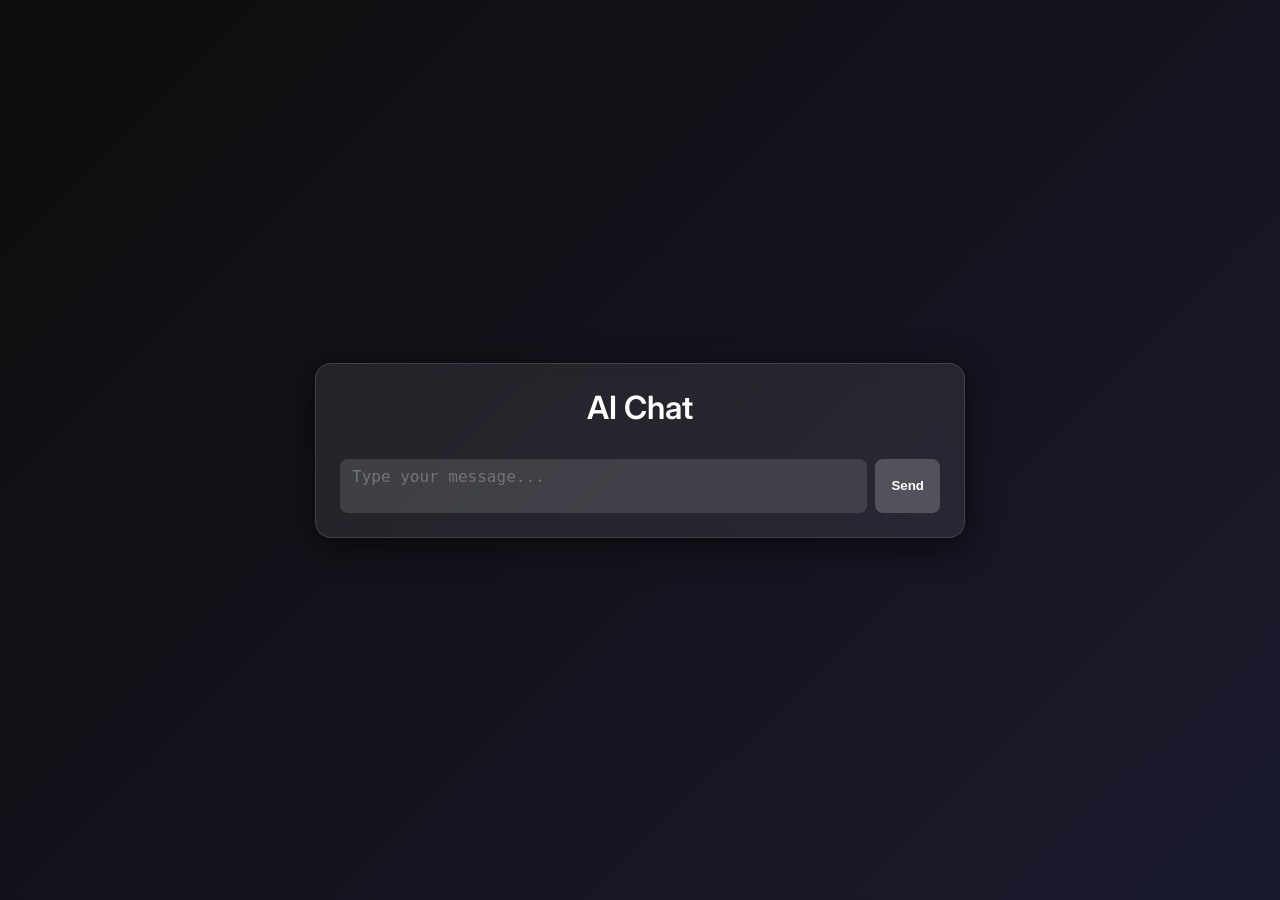
==== static/index.html @ b1b3c475 "Initial commit – FastAPI backend + premium UI" ====
<!DOCTYPE html>
<html lang="en">
<head>
    <meta charset="UTF-8" />
    <meta name="viewport" content="width=device-width, initial-scale=1.0" />
    <title>Chat with AI</title>
    <link href="https://fonts.googleapis.com/css2?family=Inter:wght@400;500;600&display=swap" rel="stylesheet" />
    <link rel="stylesheet" href="/static/style.css" />
</head>
<body>
    <div class="container">
        <h1>AI Chat</h1>
        <div class="chat-box" id="chatBox"></div>
        <div class="input-area">
            <textarea id="userInput" placeholder="Type your message..." rows="2"></textarea>
            <button id="sendBtn">Send</button>
        </div>
    </div>

    <script>
        const sendBtn = document.getElementById('sendBtn');
        const userInput = document.getElementById('userInput');
        const chatBox = document.getElementById('chatBox');

        async function sendMessage() {
            const message = userInput.value.trim();
            if (!message) return;
            // Append user message
            appendMessage('user', message);
            userInput.value = '';
            sendBtn.disabled = true;
            try {
                const response = await fetch('/api/chat', {
                    method: 'POST',
                    headers: { 'Content-Type': 'application/json' },
                    body: JSON.stringify({
                        messages: [{ role: 'user', content: message }]
                    })
                });
                const data = await response.json();
                const reply = data.reply || 'Error: no reply';
                appendMessage('assistant', reply);
            } catch (e) {
                appendMessage('assistant', 'Error contacting server');
            } finally {
                sendBtn.disabled = false;
            }
        }

        function appendMessage(sender, text) {
            const msgDiv = document.createElement('div');
            msgDiv.className = `message ${sender}`;
            msgDiv.textContent = text;
            chatBox.appendChild(msgDiv);
            chatBox.scrollTop = chatBox.scrollHeight;
        }

        sendBtn.addEventListener('click', sendMessage);
        userInput.addEventListener('keydown', (e) => {
            if (e.key === 'Enter' && !e.shiftKey) {
                e.preventDefault();
                sendMessage();
            }
        });
    </script>
</body>
</html>
---- static/style.css ----
/* Glassmorphism dark theme */
body {
  margin: 0;
  padding: 0;
  font-family: 'Inter', sans-serif;
  background: linear-gradient(135deg, #0d0d0d 0%, #1a1a2e 100%);
  color: #e0e0e0;
  min-height: 100vh;
  display: flex;
  justify-content: center;
  align-items: center;
  overflow: hidden;
}

.container {
  width: 90%;
  max-width: 600px;
  background: rgba(255, 255, 255, 0.08);
  border-radius: 16px;
  padding: 24px;
  box-shadow: 0 8px 32px rgba(0, 0, 0, 0.6);
  backdrop-filter: blur(10px);
  -webkit-backdrop-filter: blur(10px);
  border: 1px solid rgba(255, 255, 255, 0.12);
  display: flex;
  flex-direction: column;
  gap: 16px;
}

h1 {
  margin: 0;
  text-align: center;
  font-weight: 600;
  color: #ffffff;
}

.chat-box {
  flex: 1;
  overflow-y: auto;
  max-height: 400px;
  display: flex;
  flex-direction: column;
  gap: 8px;
}

.message {
  padding: 12px 16px;
  border-radius: 12px;
  max-width: 85%;
  line-height: 1.4;
  word-wrap: break-word;
}
.message.user {
  align-self: flex-end;
  background: rgba(255, 255, 255, 0.15);
  color: #fff;
}
.message.assistant {
  align-self: flex-start;
  background: rgba(0, 0, 0, 0.25);
  color: #e0e0e0;
}

.input-area {
  display: flex;
  gap: 8px;
}
#userInput {
  flex: 1;
  resize: none;
  border: none;
  border-radius: 8px;
  padding: 8px 12px;
  font-size: 1rem;
  background: rgba(255, 255, 255, 0.12);
  color: #fff;
  outline: none;
}
#sendBtn {
  padding: 8px 16px;
  border: none;
  border-radius: 8px;
  background: rgba(255, 255, 255, 0.2);
  color: #fff;
  font-weight: 600;
  cursor: pointer;
  transition: background 0.2s;
}
#sendBtn:hover {
  background: rgba(255, 255, 255, 0.3);
}
#sendBtn:disabled {
  opacity: 0.6;
  cursor: not-allowed;
}
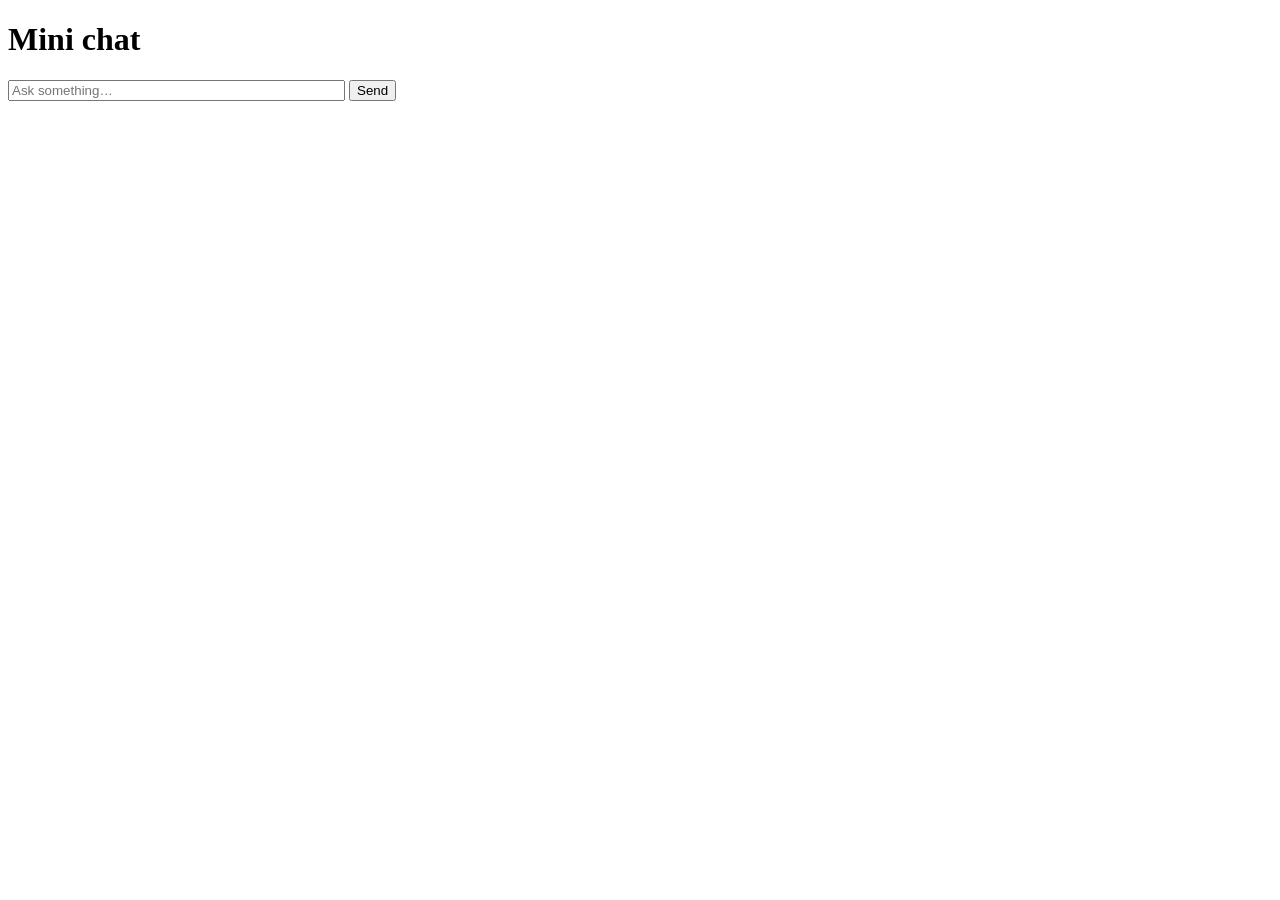
==== commit 095235a0: "Update main.py, index.html, and README with live deployment info" ====
--- a/static/index.html
+++ b/static/index.html
@@ -1,67 +1,51 @@
-<!DOCTYPE html>
+<!doctype html>
 <html lang="en">
 <head>
-    <meta charset="UTF-8" />
-    <meta name="viewport" content="width=device-width, initial-scale=1.0" />
-    <title>Chat with AI</title>
-    <link href="https://fonts.googleapis.com/css2?family=Inter:wght@400;500;600&display=swap" rel="stylesheet" />
-    <link rel="stylesheet" href="/static/style.css" />
+  <meta charset="utf-8">
+  <meta name="viewport" content="width=device-width, initial-scale=1.0">
+  <title>Mini chat</title>
+  <link href="https://fonts.googleapis.com/css2?family=Inter:wght@400;500;600&display=swap" rel="stylesheet">
+  <link rel="stylesheet" href="/style.css">
 </head>
 <body>
-    <div class="container">
-        <h1>AI Chat</h1>
-        <div class="chat-box" id="chatBox"></div>
-        <div class="input-area">
-            <textarea id="userInput" placeholder="Type your message..." rows="2"></textarea>
-            <button id="sendBtn">Send</button>
-        </div>
+  <div class="card">
+    <h1>Mini chat</h1>
+    <div class="input-group">
+      <input id="msg" placeholder="Ask something…" size="40">
+      <button id="send">Send</button>
     </div>
+    <pre id="out"></pre>
+  </div>
 
-    <script>
-        const sendBtn = document.getElementById('sendBtn');
-        const userInput = document.getElementById('userInput');
-        const chatBox = document.getElementById('chatBox');
+  <script>
+    const out = document.getElementById("out");
+    const msgInput = document.getElementById("msg");
+    const sendBtn = document.getElementById("send");
 
-        async function sendMessage() {
-            const message = userInput.value.trim();
-            if (!message) return;
-            // Append user message
-            appendMessage('user', message);
-            userInput.value = '';
-            sendBtn.disabled = true;
-            try {
-                const response = await fetch('/api/chat', {
-                    method: 'POST',
-                    headers: { 'Content-Type': 'application/json' },
-                    body: JSON.stringify({
-                        messages: [{ role: 'user', content: message }]
-                    })
-                });
-                const data = await response.json();
-                const reply = data.reply || 'Error: no reply';
-                appendMessage('assistant', reply);
-            } catch (e) {
-                appendMessage('assistant', 'Error contacting server');
-            } finally {
-                sendBtn.disabled = false;
-            }
-        }
+    async function doSend() {
+      const message = msgInput.value;
+      if (!message.trim()) return;
+      out.textContent = "…thinking…";
+      sendBtn.disabled = true;
+      try {
+        const r = await fetch("/api/chat", {
+          method: "POST",
+          headers: { "Content-Type": "application/json" },
+          body: JSON.stringify({ message }),
+        });
+        const data = await r.json();
+        out.textContent = r.ok ? data.reply : `Error ${r.status}: ${JSON.stringify(data.detail)}`;
+      } catch (err) {
+        out.textContent = `Error: ${err.message}`;
+      } finally {
+        sendBtn.disabled = false;
+      }
+    }
 
-        function appendMessage(sender, text) {
-            const msgDiv = document.createElement('div');
-            msgDiv.className = `message ${sender}`;
-            msgDiv.textContent = text;
-            chatBox.appendChild(msgDiv);
-            chatBox.scrollTop = chatBox.scrollHeight;
-        }
-
-        sendBtn.addEventListener('click', sendMessage);
-        userInput.addEventListener('keydown', (e) => {
-            if (e.key === 'Enter' && !e.shiftKey) {
-                e.preventDefault();
-                sendMessage();
-            }
-        });
-    </script>
+    sendBtn.onclick = doSend;
+    msgInput.onkeydown = (e) => {
+      if (e.key === "Enter") doSend();
+    };
+  </script>
 </body>
 </html>
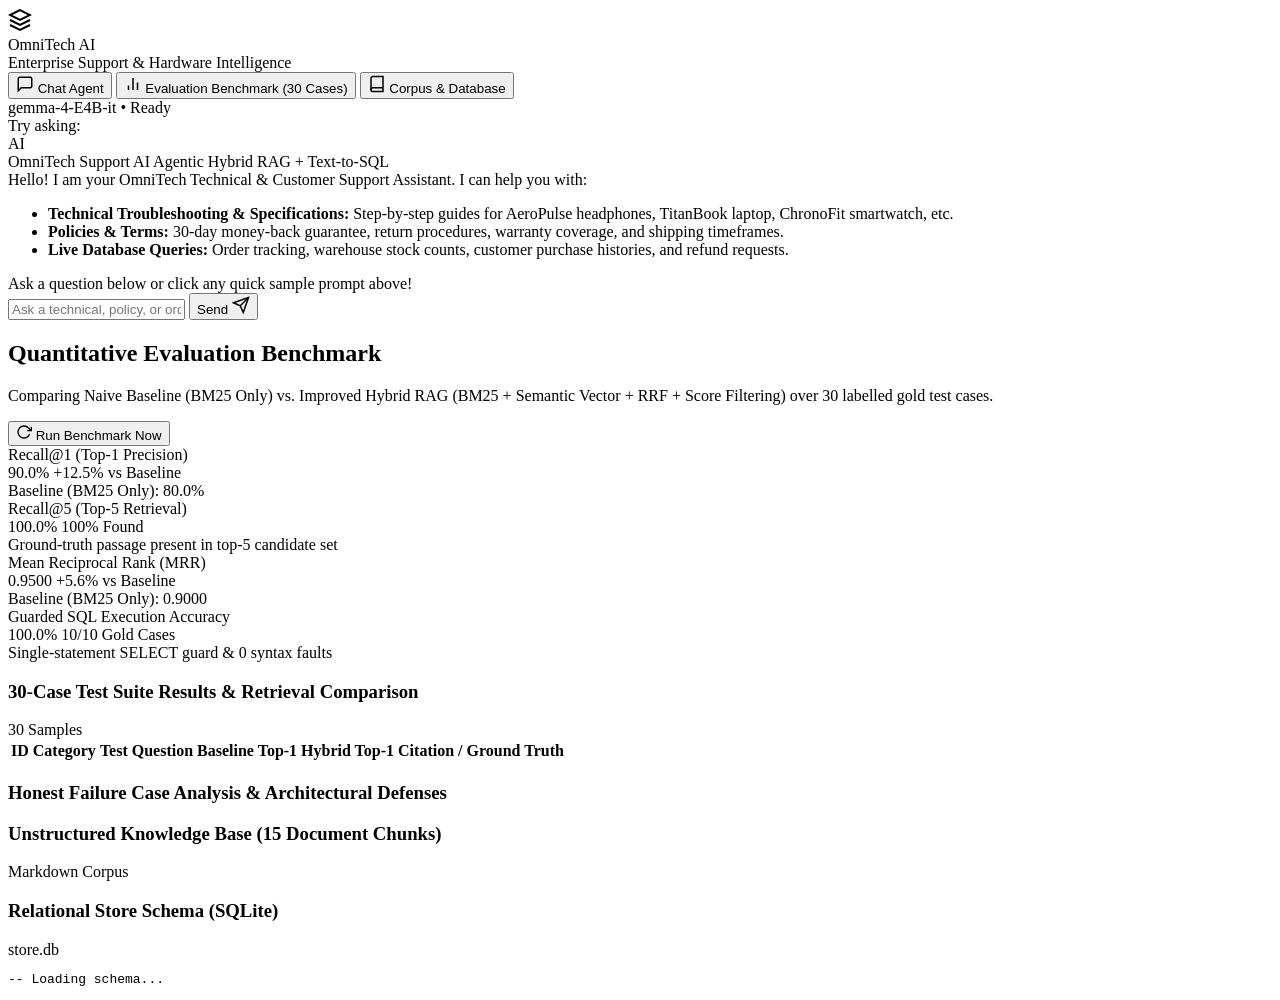
==== commit 2298a895: "feat: implement OmniTech AI Capstone with Hybrid RAG, Guarded Text-to-SQL, and 30-case evaluation be" ====
--- a/static/index.html
+++ b/static/index.html
@@ -3,49 +3,237 @@
 <head>
   <meta charset="utf-8">
   <meta name="viewport" content="width=device-width, initial-scale=1.0">
-  <title>Mini chat</title>
-  <link href="https://fonts.googleapis.com/css2?family=Inter:wght@400;500;600&display=swap" rel="stylesheet">
+  <title>OmniTech AI — Support & Hardware Knowledge Agent</title>
+  <meta name="description" content="End-to-End LLM Capstone Project featuring Agentic RAG, Text-to-SQL, and Quantitative Evaluation benchmarked against baselines.">
+  <link rel="preconnect" href="https://fonts.googleapis.com">
+  <link rel="preconnect" href="https://fonts.gstatic.com" crossorigin>
+  <link href="https://fonts.googleapis.com/css2?family=Plus+Jakarta+Sans:wght@300;400;500;600;700;800&family=JetBrains+Mono:wght@400;500;600&display=swap" rel="stylesheet">
   <link rel="stylesheet" href="/style.css">
 </head>
 <body>
-  <div class="card">
-    <h1>Mini chat</h1>
-    <div class="input-group">
-      <input id="msg" placeholder="Ask something…" size="40">
-      <button id="send">Send</button>
-    </div>
-    <pre id="out"></pre>
+  <div class="app-container">
+    <!-- Top Navigation Bar -->
+    <header class="app-header">
+      <div class="brand">
+        <div class="brand-icon">
+          <svg width="24" height="24" viewBox="0 0 24 24" fill="none" stroke="currentColor" stroke-width="2">
+            <path d="M12 2L2 7l10 5 10-5-10-5zM2 17l10 5 10-5M2 12l10 5 10-5"/>
+          </svg>
+        </div>
+        <div>
+          <div class="brand-title">OmniTech AI</div>
+          <div class="brand-sub">Enterprise Support & Hardware Intelligence</div>
+        </div>
+      </div>
+
+      <nav class="nav-tabs">
+        <button class="tab-btn active" id="tab-chat-btn" onclick="switchTab('chat')">
+          <svg width="18" height="18" viewBox="0 0 24 24" fill="none" stroke="currentColor" stroke-width="2">
+            <path d="M21 15a2 2 0 0 1-2 2H7l-4 4V5a2 2 0 0 1 2-2h14a2 2 0 0 1 2 2z"/>
+          </svg>
+          Chat Agent
+        </button>
+        <button class="tab-btn" id="tab-eval-btn" onclick="switchTab('eval')">
+          <svg width="18" height="18" viewBox="0 0 24 24" fill="none" stroke="currentColor" stroke-width="2">
+            <path d="M18 20V10M12 20V4M6 20v-6"/>
+          </svg>
+          Evaluation Benchmark (30 Cases)
+        </button>
+        <button class="tab-btn" id="tab-data-btn" onclick="switchTab('data')">
+          <svg width="18" height="18" viewBox="0 0 24 24" fill="none" stroke="currentColor" stroke-width="2">
+            <path d="M4 19.5A2.5 2.5 0 0 1 6.5 17H20"/>
+            <path d="M6.5 2H20v20H6.5A2.5 2.5 0 0 1 4 19.5v-15A2.5 2.5 0 0 1 6.5 2z"/>
+          </svg>
+          Corpus & Database
+        </button>
+      </nav>
+
+      <div class="header-status">
+        <span class="status-indicator"></span>
+        <span class="status-text" id="system-status">gemma-4-E4B-it • Ready</span>
+      </div>
+    </header>
+
+    <!-- Main Content Area -->
+    <main class="main-content">
+      <!-- 1. CHAT TAB -->
+      <section id="pane-chat" class="tab-pane active">
+        <div class="chat-layout">
+          <!-- Left: Chat conversation stream -->
+          <div class="chat-main">
+            <!-- Sample Prompt Chips -->
+            <div class="chips-container">
+              <span class="chips-label">Try asking:</span>
+              <div class="chips-list" id="sample-chips">
+                <!-- Injected by JavaScript -->
+              </div>
+            </div>
+
+            <!-- Messages list -->
+            <div class="messages-container" id="messages-list">
+              <div class="message assistant-msg intro-msg">
+                <div class="msg-avatar">AI</div>
+                <div class="msg-bubble">
+                  <div class="msg-header">
+                    <span class="msg-author">OmniTech Support AI</span>
+                    <span class="msg-badge">Agentic Hybrid RAG + Text-to-SQL</span>
+                  </div>
+                  <div class="msg-text">
+                    Hello! I am your OmniTech Technical & Customer Support Assistant. I can help you with:
+                    <ul>
+                      <li><strong>Technical Troubleshooting & Specifications:</strong> Step-by-step guides for AeroPulse headphones, TitanBook laptop, ChronoFit smartwatch, etc.</li>
+                      <li><strong>Policies & Terms:</strong> 30-day money-back guarantee, return procedures, warranty coverage, and shipping timeframes.</li>
+                      <li><strong>Live Database Queries:</strong> Order tracking, warehouse stock counts, customer purchase histories, and refund requests.</li>
+                    </ul>
+                    Ask a question below or click any quick sample prompt above!
+                  </div>
+                </div>
+              </div>
+            </div>
+
+            <!-- Input bar -->
+            <div class="chat-input-wrapper">
+              <form id="chat-form" onsubmit="handleSendMessage(event)">
+                <input 
+                  type="text" 
+                  id="user-input" 
+                  placeholder="Ask a technical, policy, or order question (e.g. 'What is the tracking number of ORD-1001?')..." 
+                  autocomplete="off"
+                  required
+                />
+                <button type="submit" id="send-button" class="btn-primary">
+                  <span>Send</span>
+                  <svg width="18" height="18" viewBox="0 0 24 24" fill="none" stroke="currentColor" stroke-width="2">
+                    <line x1="22" y1="2" x2="11" y2="13"/>
+                    <polygon points="22 2 15 22 11 13 2 9 22 2"/>
+                  </svg>
+                </button>
+              </form>
+            </div>
+          </div>
+        </div>
+      </section>
+
+      <!-- 2. EVALUATION BENCHMARK TAB -->
+      <section id="pane-eval" class="tab-pane">
+        <div class="eval-dashboard">
+          <div class="eval-header-bar">
+            <div>
+              <h2>Quantitative Evaluation Benchmark</h2>
+              <p>Comparing Naive Baseline (BM25 Only) vs. Improved Hybrid RAG (BM25 + Semantic Vector + RRF + Score Filtering) over 30 labelled gold test cases.</p>
+            </div>
+            <button class="btn-refresh" id="btn-run-eval" onclick="refreshEvaluation()">
+              <svg width="16" height="16" viewBox="0 0 24 24" fill="none" stroke="currentColor" stroke-width="2">
+                <polyline points="23 4 23 10 17 10"/>
+                <path d="M20.49 15a9 9 0 1 1-2.12-9.36L23 10"/>
+              </svg>
+              Run Benchmark Now
+            </button>
+          </div>
+
+          <!-- Metric Cards -->
+          <div class="metrics-grid">
+            <div class="metric-card">
+              <div class="metric-label">Recall@1 (Top-1 Precision)</div>
+              <div class="metric-value-row">
+                <span class="metric-val" id="val-hybrid-r1">90.0%</span>
+                <span class="metric-badge positive" id="badge-r1-gain">+12.5% vs Baseline</span>
+              </div>
+              <div class="metric-sub" id="sub-baseline-r1">Baseline (BM25 Only): 80.0%</div>
+            </div>
+
+            <div class="metric-card">
+              <div class="metric-label">Recall@5 (Top-5 Retrieval)</div>
+              <div class="metric-value-row">
+                <span class="metric-val" id="val-hybrid-r5">100.0%</span>
+                <span class="metric-badge neutral">100% Found</span>
+              </div>
+              <div class="metric-sub">Ground-truth passage present in top-5 candidate set</div>
+            </div>
+
+            <div class="metric-card">
+              <div class="metric-label">Mean Reciprocal Rank (MRR)</div>
+              <div class="metric-value-row">
+                <span class="metric-val" id="val-hybrid-mrr">0.9500</span>
+                <span class="metric-badge positive" id="badge-mrr-gain">+5.6% vs Baseline</span>
+              </div>
+              <div class="metric-sub" id="sub-baseline-mrr">Baseline (BM25 Only): 0.9000</div>
+            </div>
+
+            <div class="metric-card">
+              <div class="metric-label">Guarded SQL Execution Accuracy</div>
+              <div class="metric-value-row">
+                <span class="metric-val" id="val-sql-acc">100.0%</span>
+                <span class="metric-badge positive">10/10 Gold Cases</span>
+              </div>
+              <div class="metric-sub">Single-statement SELECT guard & 0 syntax faults</div>
+            </div>
+          </div>
+
+          <!-- Benchmark Table -->
+          <div class="card-section">
+            <div class="section-title">
+              <h3>30-Case Test Suite Results & Retrieval Comparison</h3>
+              <span class="pill-counter" id="test-case-count">30 Samples</span>
+            </div>
+            <div class="table-container">
+              <table class="benchmark-table" id="benchmark-table">
+                <thead>
+                  <tr>
+                    <th>ID</th>
+                    <th>Category</th>
+                    <th>Test Question</th>
+                    <th>Baseline Top-1</th>
+                    <th>Hybrid Top-1</th>
+                    <th>Citation / Ground Truth</th>
+                  </tr>
+                </thead>
+                <tbody id="benchmark-tbody">
+                  <!-- Populated dynamically via JS -->
+                </tbody>
+              </table>
+            </div>
+          </div>
+
+          <!-- Failure Case Analysis Card -->
+          <div class="card-section">
+            <div class="section-title">
+              <h3>Honest Failure Case Analysis & Architectural Defenses</h3>
+            </div>
+            <div class="failure-grid" id="failure-cases-list">
+              <!-- Populated dynamically -->
+            </div>
+          </div>
+        </div>
+      </section>
+
+      <!-- 3. CORPUS & DATABASE TAB -->
+      <section id="pane-data" class="tab-pane">
+        <div class="data-layout">
+          <div class="card-section">
+            <div class="section-title">
+              <h3>Unstructured Knowledge Base (15 Document Chunks)</h3>
+              <span class="pill-counter">Markdown Corpus</span>
+            </div>
+            <div class="docs-list" id="docs-list">
+              <!-- Injected by JavaScript -->
+            </div>
+          </div>
+
+          <div class="card-section">
+            <div class="section-title">
+              <h3>Relational Store Schema (SQLite)</h3>
+              <span class="pill-counter">store.db</span>
+            </div>
+            <div class="schema-display">
+              <pre><code id="schema-code">-- Loading schema...</code></pre>
+            </div>
+          </div>
+        </div>
+      </section>
+    </main>
   </div>
 
-  <script>
-    const out = document.getElementById("out");
-    const msgInput = document.getElementById("msg");
-    const sendBtn = document.getElementById("send");
-
-    async function doSend() {
-      const message = msgInput.value;
-      if (!message.trim()) return;
-      out.textContent = "…thinking…";
-      sendBtn.disabled = true;
-      try {
-        const r = await fetch("/api/chat", {
-          method: "POST",
-          headers: { "Content-Type": "application/json" },
-          body: JSON.stringify({ message }),
-        });
-        const data = await r.json();
-        out.textContent = r.ok ? data.reply : `Error ${r.status}: ${JSON.stringify(data.detail)}`;
-      } catch (err) {
-        out.textContent = `Error: ${err.message}`;
-      } finally {
-        sendBtn.disabled = false;
-      }
-    }
-
-    sendBtn.onclick = doSend;
-    msgInput.onkeydown = (e) => {
-      if (e.key === "Enter") doSend();
-    };
-  </script>
+  <script src="/app.js"></script>
 </body>
 </html>
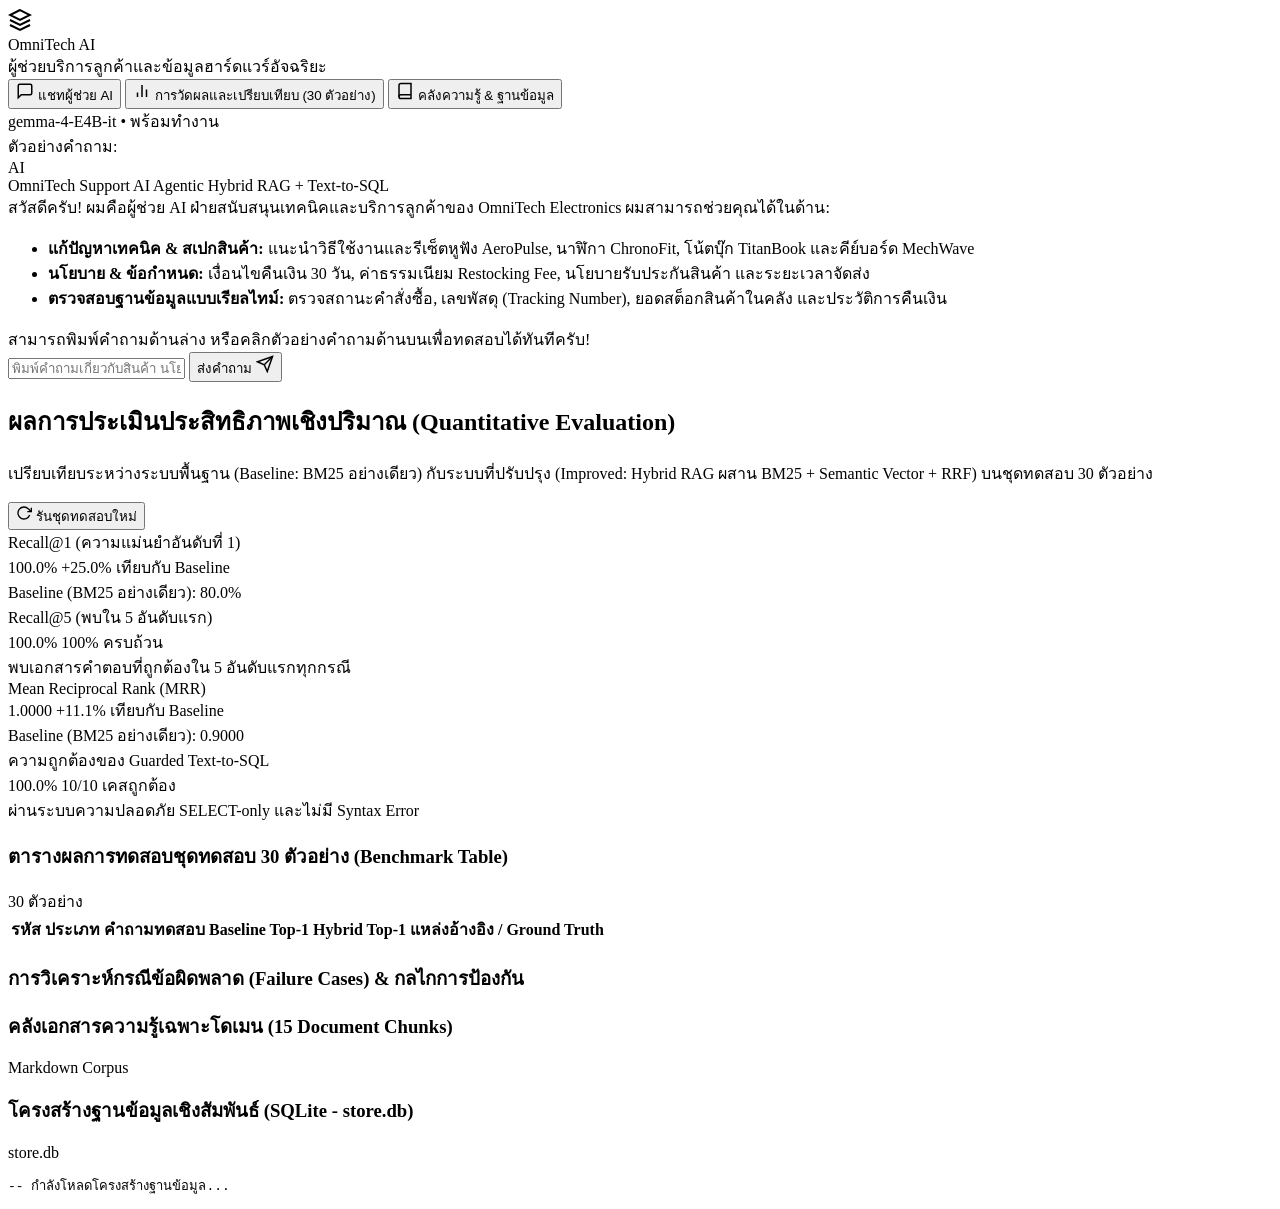
==== commit 8e94a63e: "feat: localize UI, sample queries, and agent response guidelines to Thai" ====
--- a/static/index.html
+++ b/static/index.html
@@ -1,13 +1,13 @@
 <!doctype html>
-<html lang="en">
+<html lang="th">
 <head>
   <meta charset="utf-8">
   <meta name="viewport" content="width=device-width, initial-scale=1.0">
-  <title>OmniTech AI — Support & Hardware Knowledge Agent</title>
-  <meta name="description" content="End-to-End LLM Capstone Project featuring Agentic RAG, Text-to-SQL, and Quantitative Evaluation benchmarked against baselines.">
+  <title>OmniTech AI — ผู้ช่วยอัจฉริยะบริการลูกค้าและฮาร์ดแวร์ไอที</title>
+  <meta name="description" content="โครงงาน LLM Capstone: ระบบ AI Agentic RAG ผสาน Text-to-SQL และการวัดผลเปรียบเทียบเชิงปริมาณ">
   <link rel="preconnect" href="https://fonts.googleapis.com">
   <link rel="preconnect" href="https://fonts.gstatic.com" crossorigin>
-  <link href="https://fonts.googleapis.com/css2?family=Plus+Jakarta+Sans:wght@300;400;500;600;700;800&family=JetBrains+Mono:wght@400;500;600&display=swap" rel="stylesheet">
+  <link href="https://fonts.googleapis.com/css2?family=IBM+Plex+Sans+Thai:wght@300;400;500;600;700&family=Plus+Jakarta+Sans:wght@400;500;600;700;800&family=JetBrains+Mono:wght@400;500;600&display=swap" rel="stylesheet">
   <link rel="stylesheet" href="/style.css">
 </head>
 <body>
@@ -22,7 +22,7 @@
         </div>
         <div>
           <div class="brand-title">OmniTech AI</div>
-          <div class="brand-sub">Enterprise Support & Hardware Intelligence</div>
+          <div class="brand-sub">ผู้ช่วยบริการลูกค้าและข้อมูลฮาร์ดแวร์อัจฉริยะ</div>
         </div>
       </div>
 
@@ -31,26 +31,26 @@
           <svg width="18" height="18" viewBox="0 0 24 24" fill="none" stroke="currentColor" stroke-width="2">
             <path d="M21 15a2 2 0 0 1-2 2H7l-4 4V5a2 2 0 0 1 2-2h14a2 2 0 0 1 2 2z"/>
           </svg>
-          Chat Agent
+          แชทผู้ช่วย AI
         </button>
         <button class="tab-btn" id="tab-eval-btn" onclick="switchTab('eval')">
           <svg width="18" height="18" viewBox="0 0 24 24" fill="none" stroke="currentColor" stroke-width="2">
             <path d="M18 20V10M12 20V4M6 20v-6"/>
           </svg>
-          Evaluation Benchmark (30 Cases)
+          การวัดผลและเปรียบเทียบ (30 ตัวอย่าง)
         </button>
         <button class="tab-btn" id="tab-data-btn" onclick="switchTab('data')">
           <svg width="18" height="18" viewBox="0 0 24 24" fill="none" stroke="currentColor" stroke-width="2">
             <path d="M4 19.5A2.5 2.5 0 0 1 6.5 17H20"/>
             <path d="M6.5 2H20v20H6.5A2.5 2.5 0 0 1 4 19.5v-15A2.5 2.5 0 0 1 6.5 2z"/>
           </svg>
-          Corpus & Database
+          คลังความรู้ &amp; ฐานข้อมูล
         </button>
       </nav>
 
       <div class="header-status">
         <span class="status-indicator"></span>
-        <span class="status-text" id="system-status">gemma-4-E4B-it • Ready</span>
+        <span class="status-text" id="system-status">gemma-4-E4B-it • พร้อมทำงาน</span>
       </div>
     </header>
 
@@ -63,7 +63,7 @@
           <div class="chat-main">
             <!-- Sample Prompt Chips -->
             <div class="chips-container">
-              <span class="chips-label">Try asking:</span>
+              <span class="chips-label">ตัวอย่างคำถาม:</span>
               <div class="chips-list" id="sample-chips">
                 <!-- Injected by JavaScript -->
               </div>
@@ -79,13 +79,13 @@
                     <span class="msg-badge">Agentic Hybrid RAG + Text-to-SQL</span>
                   </div>
                   <div class="msg-text">
-                    Hello! I am your OmniTech Technical & Customer Support Assistant. I can help you with:
+                    สวัสดีครับ! ผมคือผู้ช่วย AI ฝ่ายสนับสนุนเทคนิคและบริการลูกค้าของ OmniTech Electronics ผมสามารถช่วยคุณได้ในด้าน:
                     <ul>
-                      <li><strong>Technical Troubleshooting & Specifications:</strong> Step-by-step guides for AeroPulse headphones, TitanBook laptop, ChronoFit smartwatch, etc.</li>
-                      <li><strong>Policies & Terms:</strong> 30-day money-back guarantee, return procedures, warranty coverage, and shipping timeframes.</li>
-                      <li><strong>Live Database Queries:</strong> Order tracking, warehouse stock counts, customer purchase histories, and refund requests.</li>
+                      <li><strong>แก้ปัญหาเทคนิค &amp; สเปกสินค้า:</strong> แนะนำวิธีใช้งานและรีเซ็ตหูฟัง AeroPulse, นาฬิกา ChronoFit, โน้ตบุ๊ก TitanBook และคีย์บอร์ด MechWave</li>
+                      <li><strong>นโยบาย &amp; ข้อกำหนด:</strong> เงื่อนไขคืนเงิน 30 วัน, ค่าธรรมเนียม Restocking Fee, นโยบายรับประกันสินค้า และระยะเวลาจัดส่ง</li>
+                      <li><strong>ตรวจสอบฐานข้อมูลแบบเรียลไทม์:</strong> ตรวจสถานะคำสั่งซื้อ, เลขพัสดุ (Tracking Number), ยอดสต็อกสินค้าในคลัง และประวัติการคืนเงิน</li>
                     </ul>
-                    Ask a question below or click any quick sample prompt above!
+                    สามารถพิมพ์คำถามด้านล่าง หรือคลิกตัวอย่างคำถามด้านบนเพื่อทดสอบได้ทันทีครับ!
                   </div>
                 </div>
               </div>
@@ -97,12 +97,12 @@
                 <input 
                   type="text" 
                   id="user-input" 
-                  placeholder="Ask a technical, policy, or order question (e.g. 'What is the tracking number of ORD-1001?')..." 
+                  placeholder="พิมพ์คำถามเกี่ยวกับสินค้า นโยบาย หรือเช็คออเดอร์ (เช่น 'เลขพัสดุของ ORD-1001 คืออะไร?')..." 
                   autocomplete="off"
                   required
                 />
                 <button type="submit" id="send-button" class="btn-primary">
-                  <span>Send</span>
+                  <span>ส่งคำถาม</span>
                   <svg width="18" height="18" viewBox="0 0 24 24" fill="none" stroke="currentColor" stroke-width="2">
                     <line x1="22" y1="2" x2="11" y2="13"/>
                     <polygon points="22 2 15 22 11 13 2 9 22 2"/>
@@ -119,73 +119,73 @@
         <div class="eval-dashboard">
           <div class="eval-header-bar">
             <div>
-              <h2>Quantitative Evaluation Benchmark</h2>
-              <p>Comparing Naive Baseline (BM25 Only) vs. Improved Hybrid RAG (BM25 + Semantic Vector + RRF + Score Filtering) over 30 labelled gold test cases.</p>
+              <h2>ผลการประเมินประสิทธิภาพเชิงปริมาณ (Quantitative Evaluation)</h2>
+              <p>เปรียบเทียบระหว่างระบบพื้นฐาน (Baseline: BM25 อย่างเดียว) กับระบบที่ปรับปรุง (Improved: Hybrid RAG ผสาน BM25 + Semantic Vector + RRF) บนชุดทดสอบ 30 ตัวอย่าง</p>
             </div>
             <button class="btn-refresh" id="btn-run-eval" onclick="refreshEvaluation()">
               <svg width="16" height="16" viewBox="0 0 24 24" fill="none" stroke="currentColor" stroke-width="2">
                 <polyline points="23 4 23 10 17 10"/>
                 <path d="M20.49 15a9 9 0 1 1-2.12-9.36L23 10"/>
               </svg>
-              Run Benchmark Now
+              รันชุดทดสอบใหม่
             </button>
           </div>
 
           <!-- Metric Cards -->
           <div class="metrics-grid">
             <div class="metric-card">
-              <div class="metric-label">Recall@1 (Top-1 Precision)</div>
-              <div class="metric-value-row">
-                <span class="metric-val" id="val-hybrid-r1">90.0%</span>
-                <span class="metric-badge positive" id="badge-r1-gain">+12.5% vs Baseline</span>
-              </div>
-              <div class="metric-sub" id="sub-baseline-r1">Baseline (BM25 Only): 80.0%</div>
-            </div>
-
-            <div class="metric-card">
-              <div class="metric-label">Recall@5 (Top-5 Retrieval)</div>
+              <div class="metric-label">Recall@1 (ความแม่นยำอันดับที่ 1)</div>
+              <div class="metric-value-row">
+                <span class="metric-val" id="val-hybrid-r1">100.0%</span>
+                <span class="metric-badge positive" id="badge-r1-gain">+25.0% เทียบกับ Baseline</span>
+              </div>
+              <div class="metric-sub" id="sub-baseline-r1">Baseline (BM25 อย่างเดียว): 80.0%</div>
+            </div>
+
+            <div class="metric-card">
+              <div class="metric-label">Recall@5 (พบใน 5 อันดับแรก)</div>
               <div class="metric-value-row">
                 <span class="metric-val" id="val-hybrid-r5">100.0%</span>
-                <span class="metric-badge neutral">100% Found</span>
-              </div>
-              <div class="metric-sub">Ground-truth passage present in top-5 candidate set</div>
+                <span class="metric-badge neutral">100% ครบถ้วน</span>
+              </div>
+              <div class="metric-sub">พบเอกสารคำตอบที่ถูกต้องใน 5 อันดับแรกทุกกรณี</div>
             </div>
 
             <div class="metric-card">
               <div class="metric-label">Mean Reciprocal Rank (MRR)</div>
               <div class="metric-value-row">
-                <span class="metric-val" id="val-hybrid-mrr">0.9500</span>
-                <span class="metric-badge positive" id="badge-mrr-gain">+5.6% vs Baseline</span>
-              </div>
-              <div class="metric-sub" id="sub-baseline-mrr">Baseline (BM25 Only): 0.9000</div>
-            </div>
-
-            <div class="metric-card">
-              <div class="metric-label">Guarded SQL Execution Accuracy</div>
+                <span class="metric-val" id="val-hybrid-mrr">1.0000</span>
+                <span class="metric-badge positive" id="badge-mrr-gain">+11.1% เทียบกับ Baseline</span>
+              </div>
+              <div class="metric-sub" id="sub-baseline-mrr">Baseline (BM25 อย่างเดียว): 0.9000</div>
+            </div>
+
+            <div class="metric-card">
+              <div class="metric-label">ความถูกต้องของ Guarded Text-to-SQL</div>
               <div class="metric-value-row">
                 <span class="metric-val" id="val-sql-acc">100.0%</span>
-                <span class="metric-badge positive">10/10 Gold Cases</span>
-              </div>
-              <div class="metric-sub">Single-statement SELECT guard & 0 syntax faults</div>
+                <span class="metric-badge positive">10/10 เคสถูกต้อง</span>
+              </div>
+              <div class="metric-sub">ผ่านระบบความปลอดภัย SELECT-only และไม่มี Syntax Error</div>
             </div>
           </div>
 
           <!-- Benchmark Table -->
           <div class="card-section">
             <div class="section-title">
-              <h3>30-Case Test Suite Results & Retrieval Comparison</h3>
-              <span class="pill-counter" id="test-case-count">30 Samples</span>
+              <h3>ตารางผลการทดสอบชุดทดสอบ 30 ตัวอย่าง (Benchmark Table)</h3>
+              <span class="pill-counter" id="test-case-count">30 ตัวอย่าง</span>
             </div>
             <div class="table-container">
               <table class="benchmark-table" id="benchmark-table">
                 <thead>
                   <tr>
-                    <th>ID</th>
-                    <th>Category</th>
-                    <th>Test Question</th>
+                    <th>รหัส</th>
+                    <th>ประเภท</th>
+                    <th>คำถามทดสอบ</th>
                     <th>Baseline Top-1</th>
                     <th>Hybrid Top-1</th>
-                    <th>Citation / Ground Truth</th>
+                    <th>แหล่งอ้างอิง / Ground Truth</th>
                   </tr>
                 </thead>
                 <tbody id="benchmark-tbody">
@@ -198,7 +198,7 @@
           <!-- Failure Case Analysis Card -->
           <div class="card-section">
             <div class="section-title">
-              <h3>Honest Failure Case Analysis & Architectural Defenses</h3>
+              <h3>การวิเคราะห์กรณีข้อผิดพลาด (Failure Cases) &amp; กลไกการป้องกัน</h3>
             </div>
             <div class="failure-grid" id="failure-cases-list">
               <!-- Populated dynamically -->
@@ -212,7 +212,7 @@
         <div class="data-layout">
           <div class="card-section">
             <div class="section-title">
-              <h3>Unstructured Knowledge Base (15 Document Chunks)</h3>
+              <h3>คลังเอกสารความรู้เฉพาะโดเมน (15 Document Chunks)</h3>
               <span class="pill-counter">Markdown Corpus</span>
             </div>
             <div class="docs-list" id="docs-list">
@@ -222,11 +222,11 @@
 
           <div class="card-section">
             <div class="section-title">
-              <h3>Relational Store Schema (SQLite)</h3>
+              <h3>โครงสร้างฐานข้อมูลเชิงสัมพันธ์ (SQLite - store.db)</h3>
               <span class="pill-counter">store.db</span>
             </div>
             <div class="schema-display">
-              <pre><code id="schema-code">-- Loading schema...</code></pre>
+              <pre><code id="schema-code">-- กำลังโหลดโครงสร้างฐานข้อมูล...</code></pre>
             </div>
           </div>
         </div>
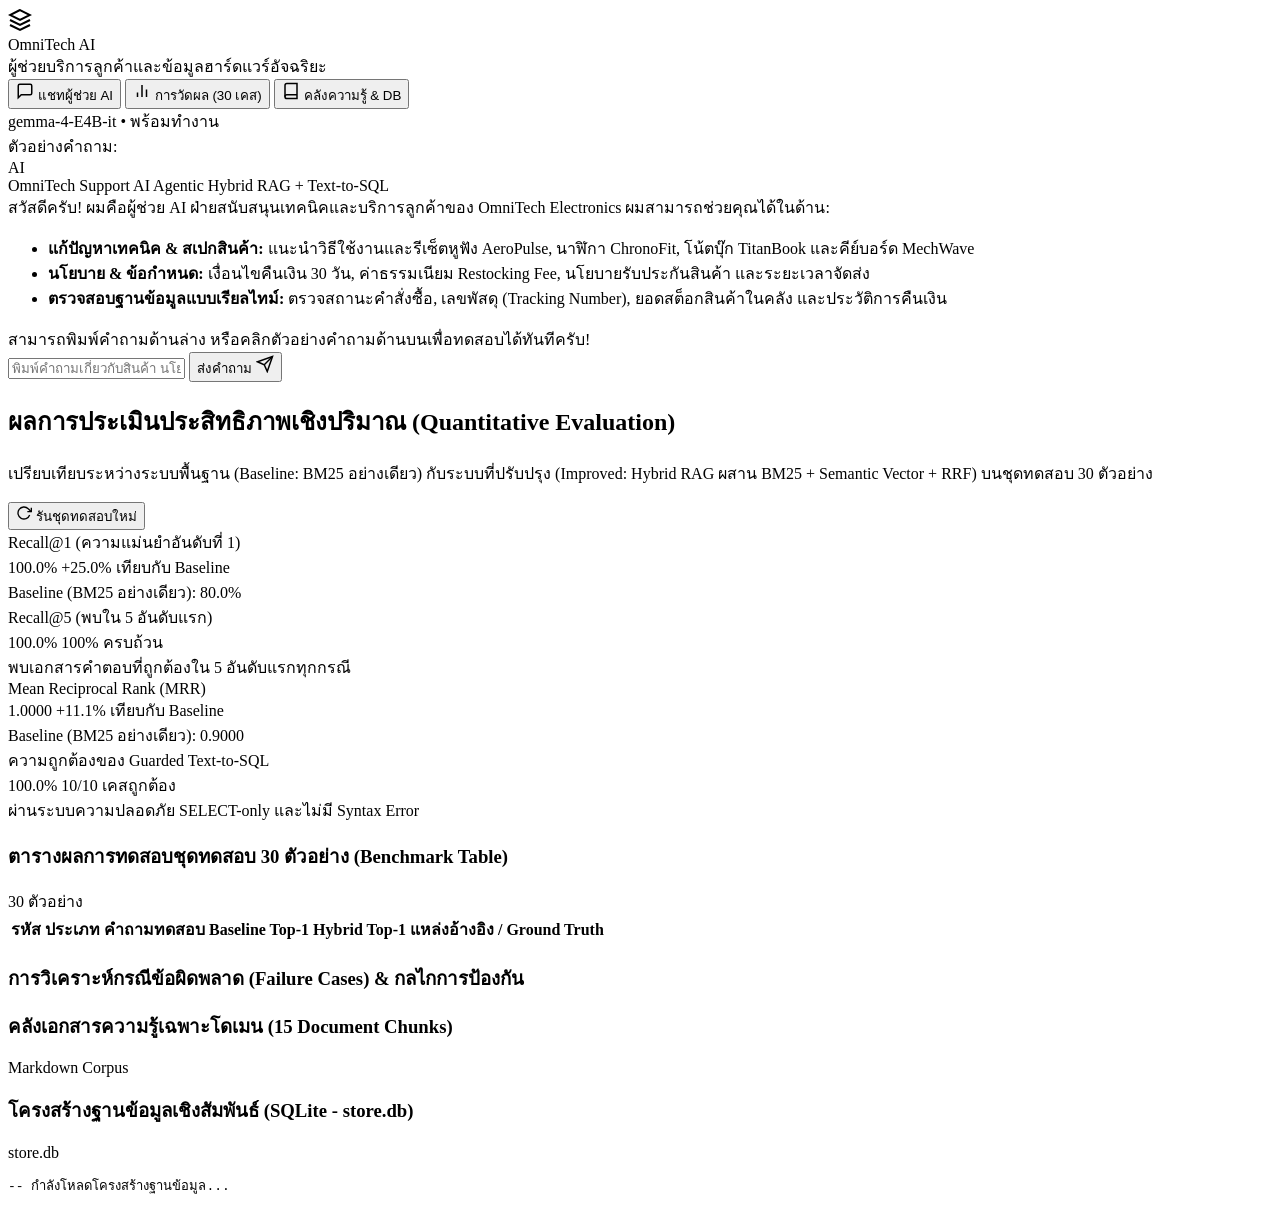
==== commit 8c6fc4ab: "feat: implement fully responsive mobile and tablet layout for Neubrutalism UI" ====
--- a/static/index.html
+++ b/static/index.html
@@ -7,7 +7,7 @@
   <meta name="description" content="โครงงาน LLM Capstone: ระบบ AI Agentic RAG ผสาน Text-to-SQL และการวัดผลเปรียบเทียบเชิงปริมาณ">
   <link rel="preconnect" href="https://fonts.googleapis.com">
   <link rel="preconnect" href="https://fonts.gstatic.com" crossorigin>
-  <link href="https://fonts.googleapis.com/css2?family=IBM+Plex+Sans+Thai:wght@300;400;500;600;700&family=Plus+Jakarta+Sans:wght@400;500;600;700;800&family=JetBrains+Mono:wght@400;500;600&display=swap" rel="stylesheet">
+  <link href="https://fonts.googleapis.com/css2?family=IBM+Plex+Sans+Thai:wght@400;500;600;700&family=Kanit:wght@400;500;600;700&family=JetBrains+Mono:wght@500;600&display=swap" rel="stylesheet">
   <link rel="stylesheet" href="/style.css">
 </head>
 <body>
@@ -31,20 +31,20 @@
           <svg width="18" height="18" viewBox="0 0 24 24" fill="none" stroke="currentColor" stroke-width="2">
             <path d="M21 15a2 2 0 0 1-2 2H7l-4 4V5a2 2 0 0 1 2-2h14a2 2 0 0 1 2 2z"/>
           </svg>
-          แชทผู้ช่วย AI
+          <span class="tab-label">แชทผู้ช่วย AI</span>
         </button>
         <button class="tab-btn" id="tab-eval-btn" onclick="switchTab('eval')">
           <svg width="18" height="18" viewBox="0 0 24 24" fill="none" stroke="currentColor" stroke-width="2">
             <path d="M18 20V10M12 20V4M6 20v-6"/>
           </svg>
-          การวัดผลและเปรียบเทียบ (30 ตัวอย่าง)
+          <span class="tab-label">การวัดผล (30 เคส)</span>
         </button>
         <button class="tab-btn" id="tab-data-btn" onclick="switchTab('data')">
           <svg width="18" height="18" viewBox="0 0 24 24" fill="none" stroke="currentColor" stroke-width="2">
             <path d="M4 19.5A2.5 2.5 0 0 1 6.5 17H20"/>
             <path d="M6.5 2H20v20H6.5A2.5 2.5 0 0 1 4 19.5v-15A2.5 2.5 0 0 1 6.5 2z"/>
           </svg>
-          คลังความรู้ &amp; ฐานข้อมูล
+          <span class="tab-label">คลังความรู้ &amp; DB</span>
         </button>
       </nav>
 
